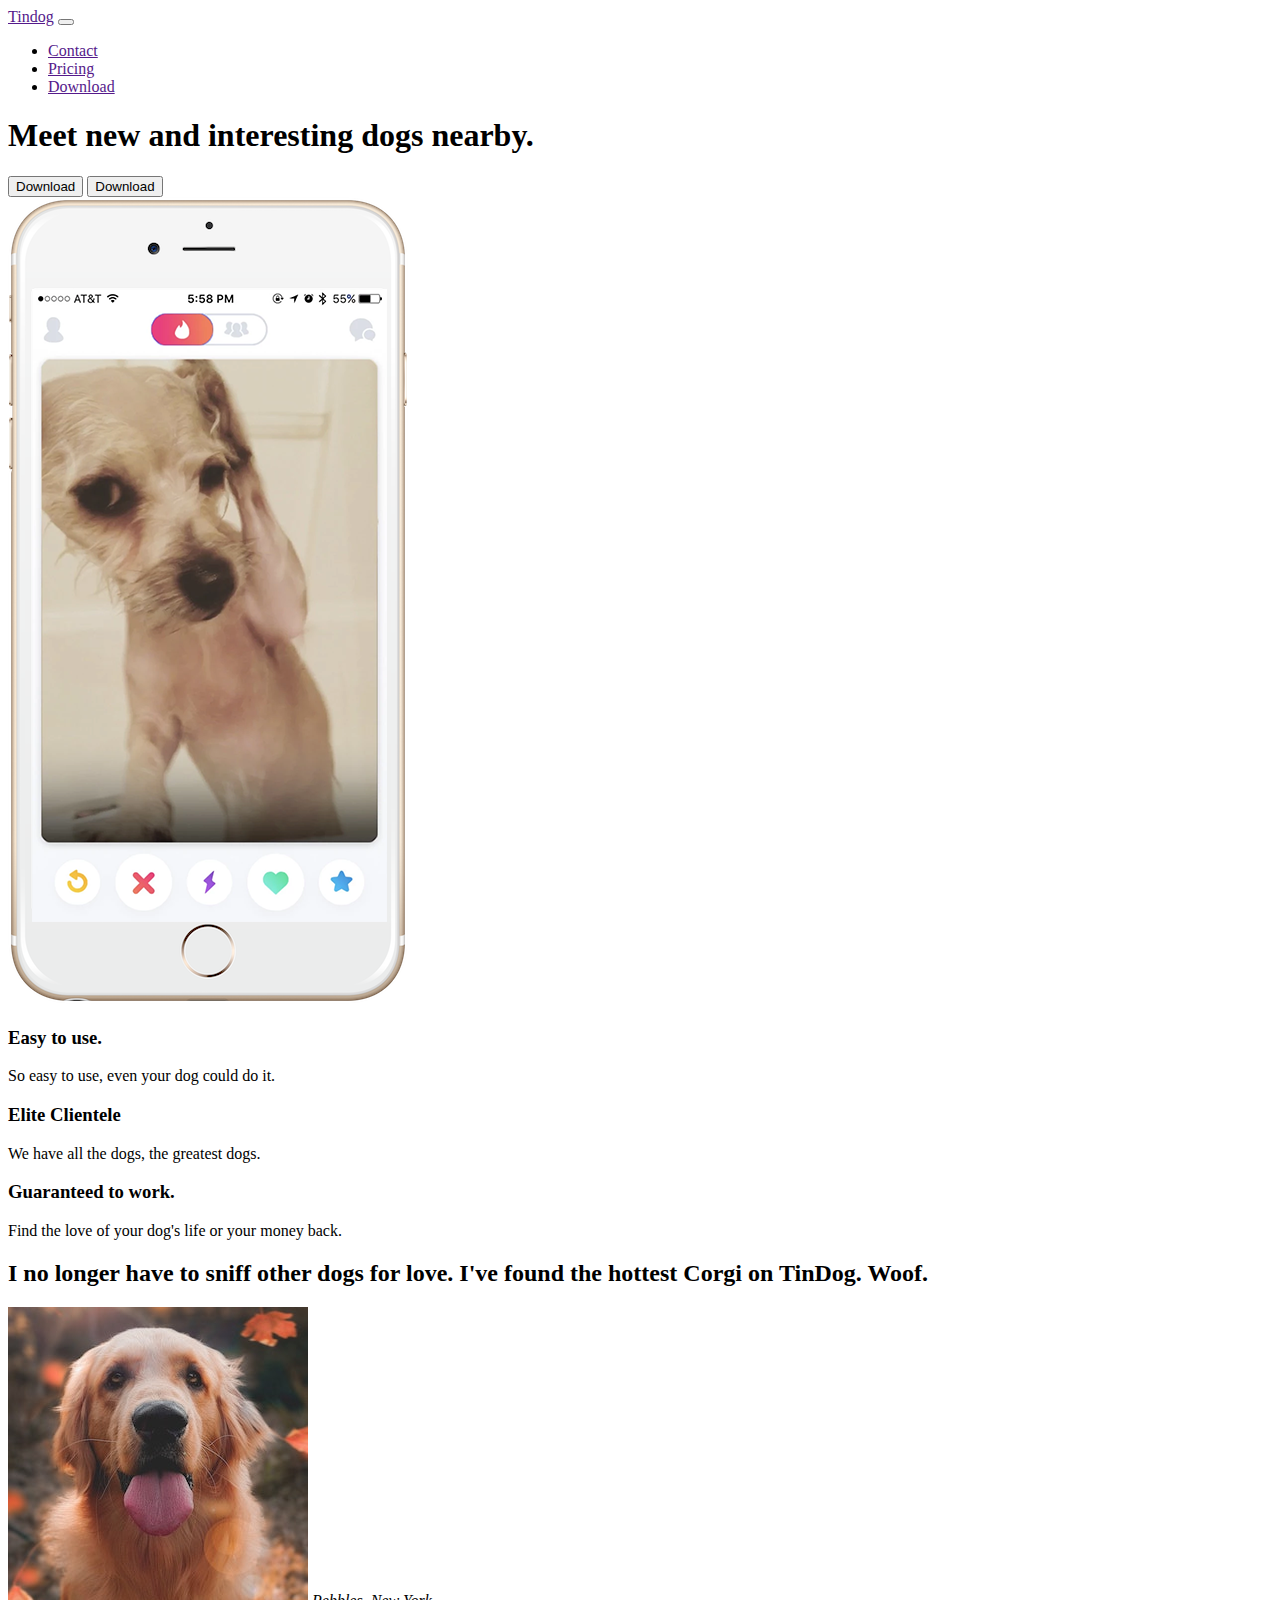
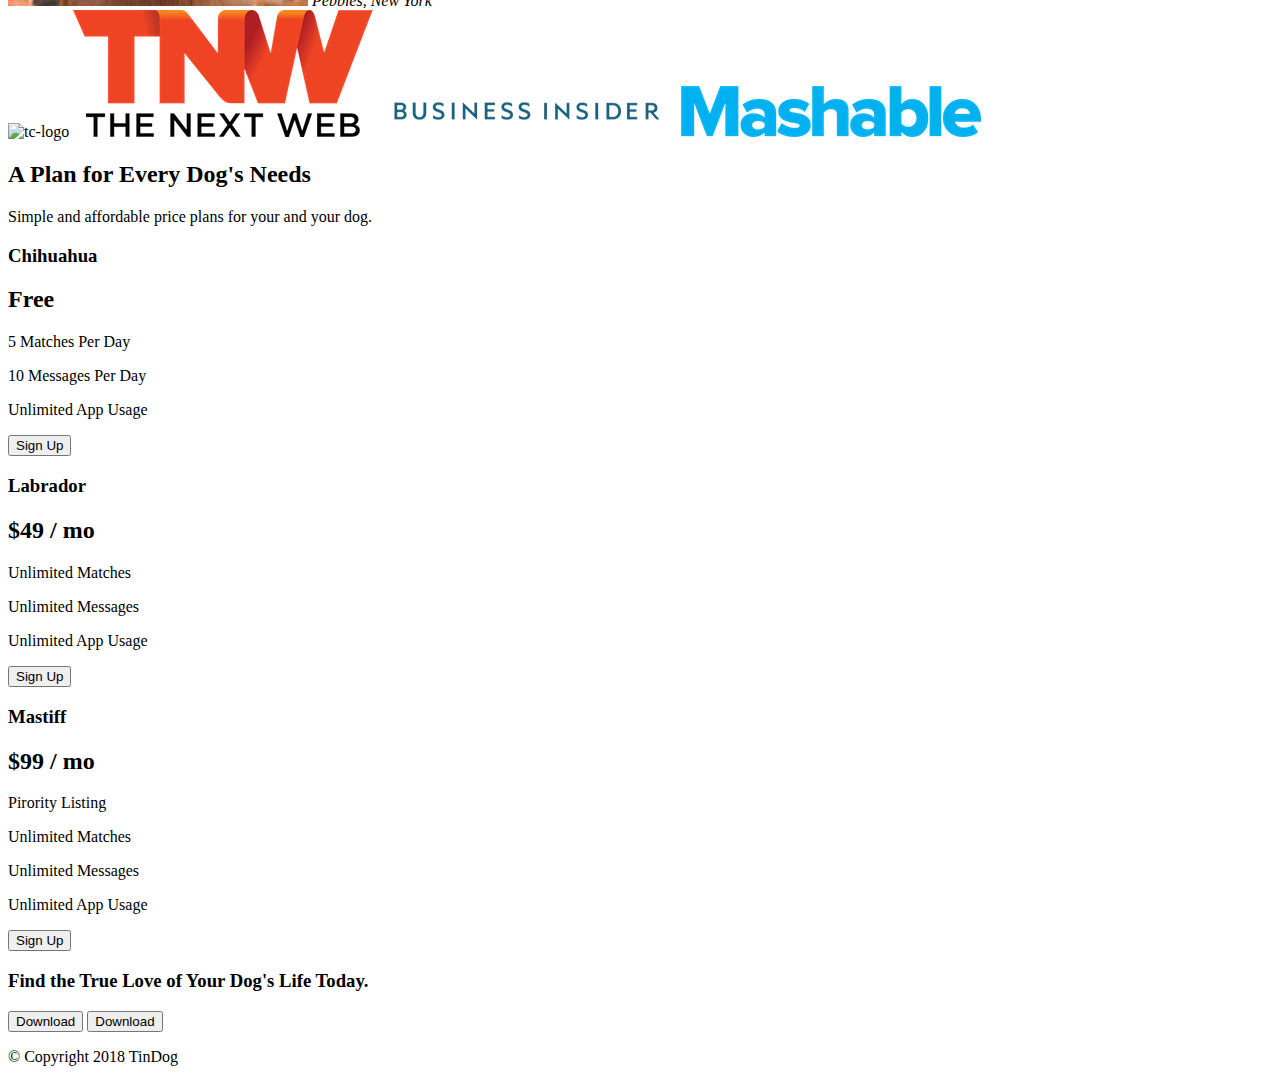
==== 3rd Project/TinDog-Start-master/index.html @ 148308a0 "web" ====
<!DOCTYPE html>
<html>

<head>
  <meta charset="utf-8">
  <title>TinDog</title>
  <link rel="stylesheet" href="css/styles.css">
  
  <!--CSS files added from ootstrap-->
  <link rel="stylesheet" href="D:\Web and App development\My-Web-and-App-Development-Journey\Bootstrap CSS & Js\css\bootstrap.css">

   <!-- Javascript code from Bootstrap-->
  <script src="https://code.jquery.com/jquery-3.5.1.slim.min.js" integrity="sha384-DfXdz2htPH0lsSSs5nCTpuj/zy4C+OGpamoFVy38MVBnE+IbbVYUew+OrCXaRkfj" crossorigin="anonymous"></script>
<script src="https://cdn.jsdelivr.net/npm/bootstrap@4.5.3/dist/js/bootstrap.bundle.min.js" integrity="sha384-ho+j7jyWK8fNQe+A12Hb8AhRq26LrZ/JpcUGGOn+Y7RsweNrtN/tE3MoK7ZeZDyx" crossorigin="anonymous"></script>

</head>

<body>

  <section id="title">

  <!-- Nav Bar -->
  <nav class="navbar bg-dark navbar-expand-lg navbar-dark">
    <a class="navbar-brand" href="">Tindog</a>
     <button class="navbar-toggler" type="button" data-toggle="collapse" data-target="#navbarSupportedContent" aria-controls="navbarSupportedContent" aria-expanded="false" aria-label="Toggle navigation">
    <span class="navbar-toggler-icon"></span>
  </button>
  <div class="collapse navbar-collapse" id="navbarSupportedContent">
    <ul class="navbar-nav ml-auto">
        <li class="nav-item">
            <a class="nav-link" href="">Contact</a>
        </li>
        <li class="nav-item">
            <a class="nav-link" href="">Pricing</a>
        </li>
        <li class="nav-item">
            <a class="nav-link" href="">Download</a>
        </li>
    </ul>
  </div>
  </nav>


    <!-- Title -->

    <div>
      <h1>Meet new and interesting dogs nearby.</h1>
      <button type="button">Download</button>
      <button type="button">Download</button>
    </div>
    <div>
      <img src="images/iphone6.png" alt="iphone-mockup">
    </div>

  </section>


  <!-- Features -->

  <section id="features">

    <h3>Easy to use.</h3>
    <p>So easy to use, even your dog could do it.</p>

    <h3>Elite Clientele</h3>
    <p>We have all the dogs, the greatest dogs.</p>

    <h3>Guaranteed to work.</h3>
    <p>Find the love of your dog's life or your money back.</p>

  </section>


  <!-- Testimonials -->

  <section id="testimonials">

    <h2>I no longer have to sniff other dogs for love. I've found the hottest Corgi on TinDog. Woof.</h2>
    <img src="images/dog-img.jpg" alt="dog-profile">
    <em>Pebbles, New York</em>

    <!-- <h2 class="testimonial-text">My dog used to be so lonely, but with TinDog's help, they've found the love of their life. I think.</h2>
    <img class="testimonial-image" src="images/lady-img.jpg" alt="lady-profile">
    <em>Beverly, Illinois</em> -->

  </section>


  <!-- Press -->

  <section id="press">
    <img src="images/techcrunch.png" alt="tc-logo">
    <img src="images/tnw.png" alt="tnw-logo">
    <img src="images/bizinsider.png" alt="biz-insider-logo">
    <img src="images/mashable.png" alt="mashable-logo">

  </section>


  <!-- Pricing -->

  <section id="pricing">

    <h2>A Plan for Every Dog's Needs</h2>
    <p>Simple and affordable price plans for your and your dog.</p>


    <h3>Chihuahua</h3>
    <h2>Free</h2>
    <p>5 Matches Per Day</p>
    <p>10 Messages Per Day</p>
    <p>Unlimited App Usage</p>
    <button type="button">Sign Up</button>


    <h3>Labrador</h3>
    <h2>$49 / mo</h2>
    <p>Unlimited Matches</p>
    <p>Unlimited Messages</p>
    <p>Unlimited App Usage</p>
    <button type="button">Sign Up</button>


    <h3>Mastiff</h3>
    <h2>$99 / mo</h2>
    <p>Pirority Listing</p>
    <p>Unlimited Matches</p>
    <p>Unlimited Messages</p>
    <p>Unlimited App Usage</p>
    <button type="button">Sign Up</button>

  </section>


  <!-- Call to Action -->

  <section id="cta">

    <h3>Find the True Love of Your Dog's Life Today.</h3>
    <button type="button">Download</button>
    <button type="button">Download</button>

  </section>


  <!-- Footer -->

  <footer id="footer">

    <p>© Copyright 2018 TinDog</p>

  </footer>


</body>

</html>
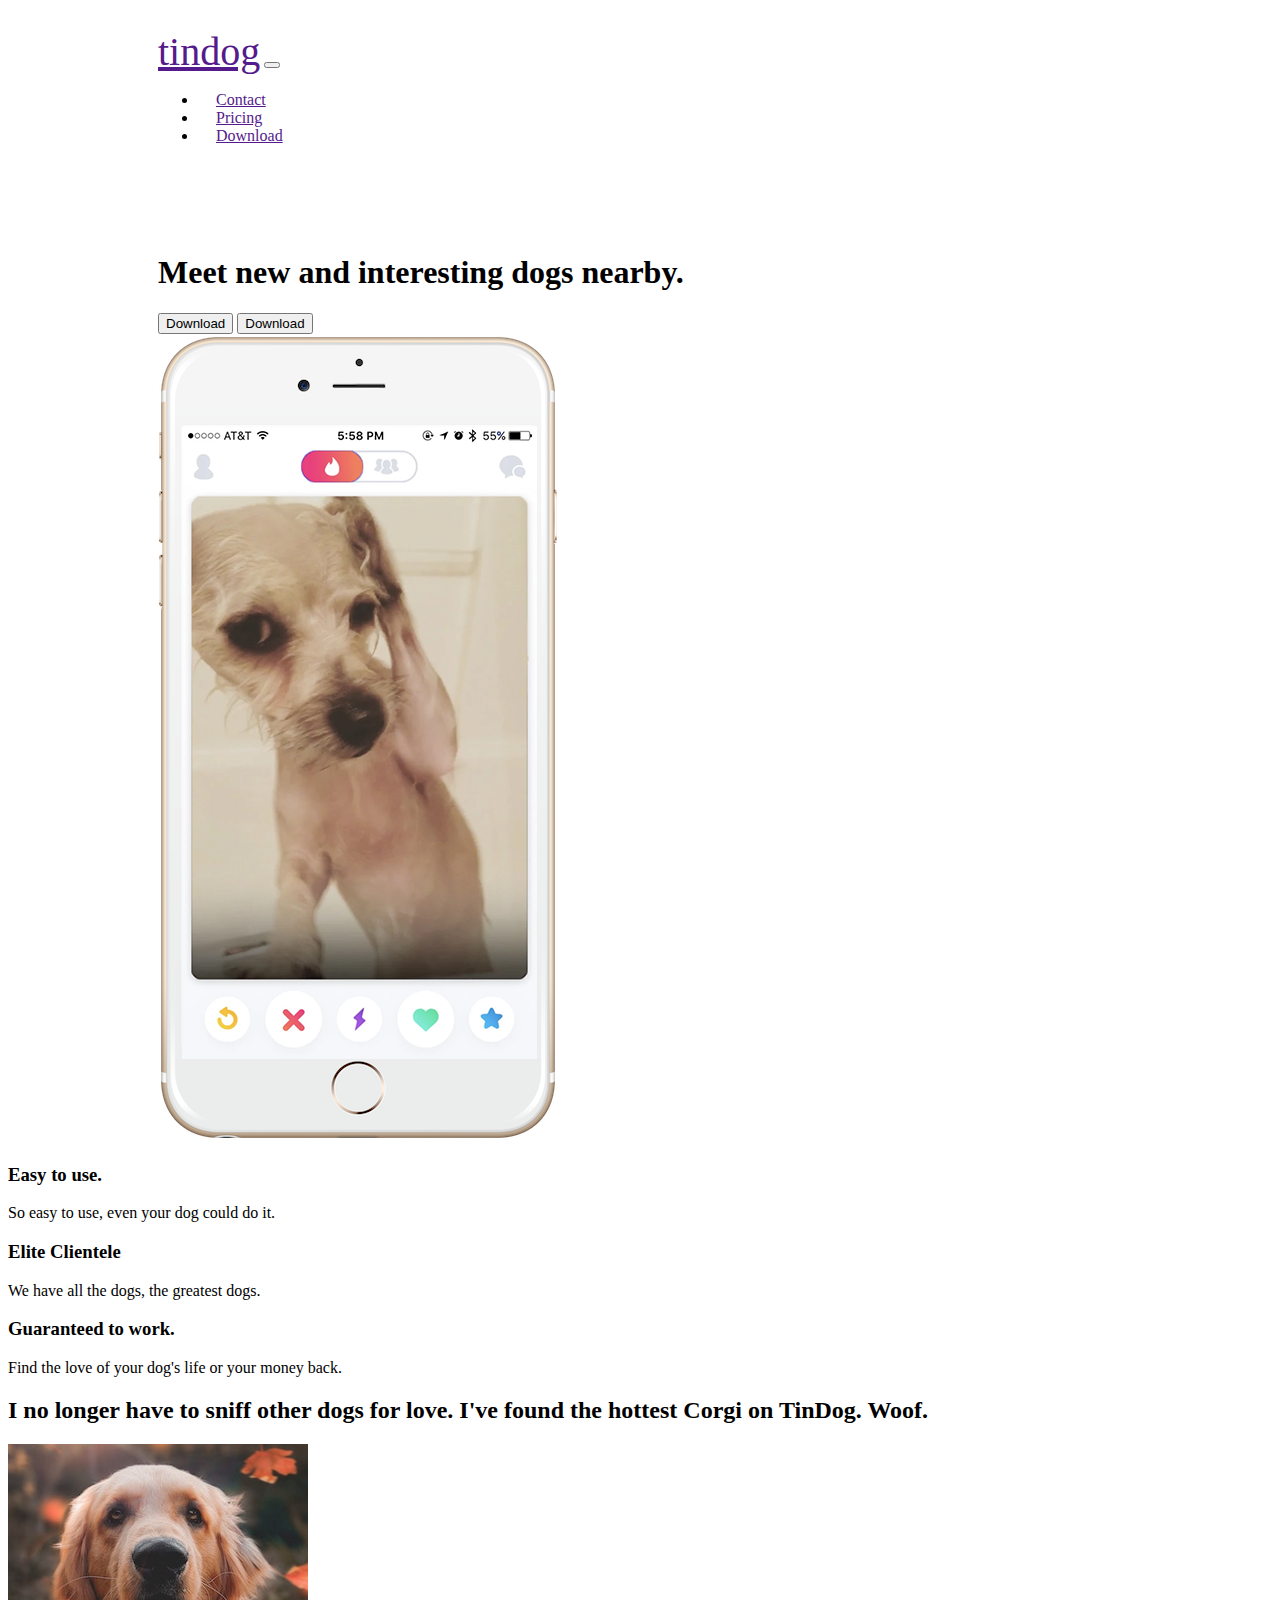
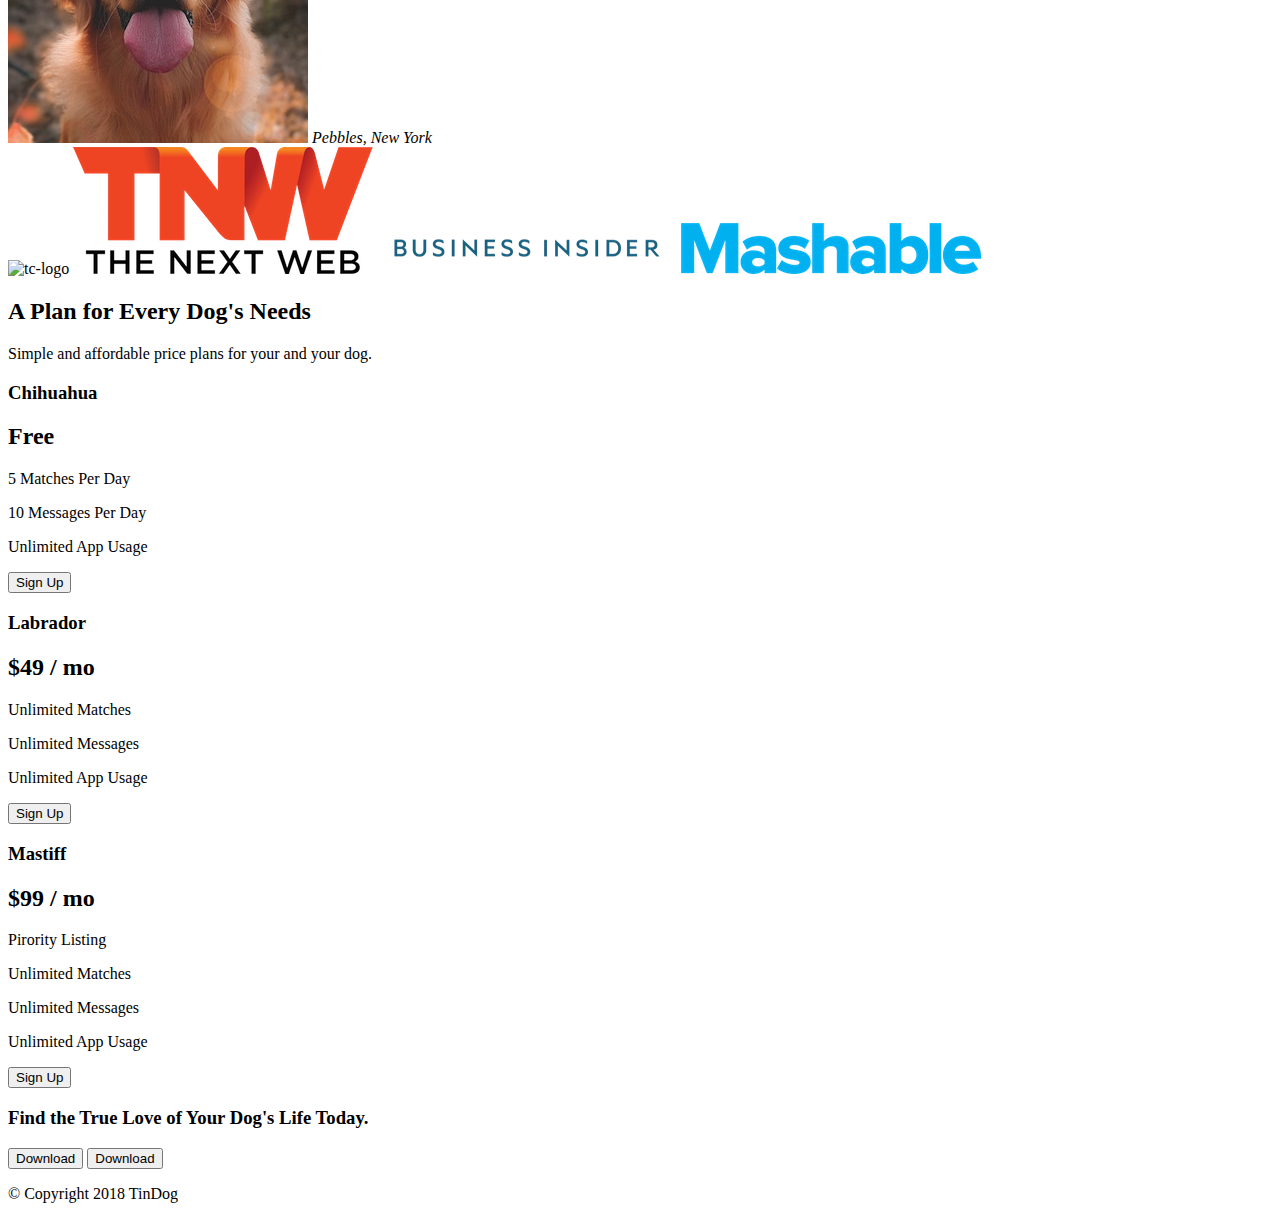
==== commit 05528139: "web" ====
--- a/3rd Project/TinDog-Start-master/index.html
+++ b/3rd Project/TinDog-Start-master/index.html
@@ -4,54 +4,85 @@
 <head>
   <meta charset="utf-8">
   <title>TinDog</title>
-  <link rel="stylesheet" href="css/styles.css">
-  
+
+
+
+  <link rel="stylesheet" href="D:\Web and App development\My-Web-and-App-Development-Journey\3rd Project\TinDog-Start-master\css\styles.css">
+
   <!--CSS files added from ootstrap-->
   <link rel="stylesheet" href="D:\Web and App development\My-Web-and-App-Development-Journey\Bootstrap CSS & Js\css\bootstrap.css">
 
-   <!-- Javascript code from Bootstrap-->
+
+
+  <link rel="preconnect" href="https://fonts.gstatic.com">
+  <link rel="preconnect" href="https://fonts.gstatic.com">
+
+  <!--Google fonts-->
+  <link href="https://fonts.googleapis.com/css2?family=Montserrat:wght@900&display=swap" rel="stylesheet">
+  <link href="https://fonts.googleapis.com/css2?family=Ubuntu:ital,wght@1,300&display=swap" rel="stylesheet">
+
+  <!--Fontawesome script-->
+  <script src="https://kit.fontawesome.com/4eb71915b3.js" crossorigin="anonymous"></script>
+  <!-- Javascript code from Bootstrap-->
+
   <script src="https://code.jquery.com/jquery-3.5.1.slim.min.js" integrity="sha384-DfXdz2htPH0lsSSs5nCTpuj/zy4C+OGpamoFVy38MVBnE+IbbVYUew+OrCXaRkfj" crossorigin="anonymous"></script>
-<script src="https://cdn.jsdelivr.net/npm/bootstrap@4.5.3/dist/js/bootstrap.bundle.min.js" integrity="sha384-ho+j7jyWK8fNQe+A12Hb8AhRq26LrZ/JpcUGGOn+Y7RsweNrtN/tE3MoK7ZeZDyx" crossorigin="anonymous"></script>
+  <script src="https://cdn.jsdelivr.net/npm/bootstrap@4.5.3/dist/js/bootstrap.bundle.min.js" integrity="sha384-ho+j7jyWK8fNQe+A12Hb8AhRq26LrZ/JpcUGGOn+Y7RsweNrtN/tE3MoK7ZeZDyx" crossorigin="anonymous"></script>
+
 
 </head>
 
+
+
 <body>
 
   <section id="title">
 
-  <!-- Nav Bar -->
-  <nav class="navbar bg-dark navbar-expand-lg navbar-dark">
-    <a class="navbar-brand" href="">Tindog</a>
-     <button class="navbar-toggler" type="button" data-toggle="collapse" data-target="#navbarSupportedContent" aria-controls="navbarSupportedContent" aria-expanded="false" aria-label="Toggle navigation">
-    <span class="navbar-toggler-icon"></span>
-  </button>
-  <div class="collapse navbar-collapse" id="navbarSupportedContent">
-    <ul class="navbar-nav ml-auto">
-        <li class="nav-item">
-            <a class="nav-link" href="">Contact</a>
-        </li>
-        <li class="nav-item">
-            <a class="nav-link" href="">Pricing</a>
-        </li>
-        <li class="nav-item">
-            <a class="nav-link" href="">Download</a>
-        </li>
-    </ul>
-  </div>
-  </nav>
-
-
-    <!-- Title -->
-
-    <div>
-      <h1>Meet new and interesting dogs nearby.</h1>
-      <button type="button">Download</button>
-      <button type="button">Download</button>
+    <div class="container-fluid" style="
+      padding-left: 150px;
+      padding-top: 20px;
+      border-top-width: 50px;
+      padding-right: 80px;">
+
+      <!-- Nav Bar -->
+      <nav class="navbar  navbar-expand-lg navbar-dark" style="padding-bottom: 4.5rem;">
+        <a class="navbar-brand" href="" style="font-size: 2.5rem;"> tindog</a>
+        <button class="navbar-toggler" type="button" data-toggle="collapse" data-target="#navbarSupportedContent" aria-controls="navbarSupportedContent" aria-expanded="false" aria-label="Toggle navigation">
+          <span class="navbar-toggler-icon"></span>
+        </button>
+        <div class="collapse navbar-collapse" id="navbarSupportedContent">
+          <ul class="navbar-nav ml-auto">
+            <li class="nav-item">
+              <a class="nav-link" href="" style="padding: 0 18px;font-family:" Montserrat";">Contact</a>
+            </li>
+            <li class="nav-item">
+              <a class="nav-link" href="" style="padding :0 18px;font-family:" Montserrat"">Pricing</a>
+            </li>
+            <li class="nav-item">
+              <a class="nav-link" href="" style="padding: 0 18px;font-family:" Montserrat"">Download</a>
+            </li>
+          </ul>
+        </div>
+      </nav>
+
+
+      <!-- Title -->
+
+      <div class="row">
+        <div class="col-lg-6  col-md-12 col-sm-12">
+          <h1 class="head">Meet new and interesting dogs nearby.</h1>
+          <button type="button" class="btn btn-dark btn-lg download-button"><i class="fab fa-apple"></i> Download</button>
+          <button type="button" class="btn btn-outline-light btn-lg download-button"><i class="fab fa-google-play"></i> Download</button>
+        </div>
+
+        <div class="col-lg-6  col-md-12 col-sm-12">
+          <img class="title-image" src="images/iphone6.png" alt="iphone-mockup">
+        </div>
+      </div>
     </div>
-    <div>
-      <img src="images/iphone6.png" alt="iphone-mockup">
+
+
+
     </div>
-
   </section>
 
 
@@ -59,15 +90,27 @@
 
   <section id="features">
 
-    <h3>Easy to use.</h3>
-    <p>So easy to use, even your dog could do it.</p>
-
-    <h3>Elite Clientele</h3>
-    <p>We have all the dogs, the greatest dogs.</p>
-
-    <h3>Guaranteed to work.</h3>
-    <p>Find the love of your dog's life or your money back.</p>
-
+    <div class="row">
+
+
+      <div class="feature-box col-lg-4">
+        <i class="fas fa-check-circle"></i>
+        <h3>Easy to use.</h3>
+        <p>So easy to use, even your dog could do it.</p>
+      </div>
+
+      <div class="feature-box col-lg-4">
+        <i class="fas fa-bullseye"></i>
+        <h3>Elite Clientele</h3>
+        <p>We have all the dogs, the greatest dogs.</p>
+      </div>
+
+      <div class="feature-box col-lg-4">
+        <i class="fas fa-heart"></i>
+        <h3>Guaranteed to work.</h3>
+        <p>Find the love of your dog's life or your money back.</p>
+      </div>
+    </div>
   </section>
 
 
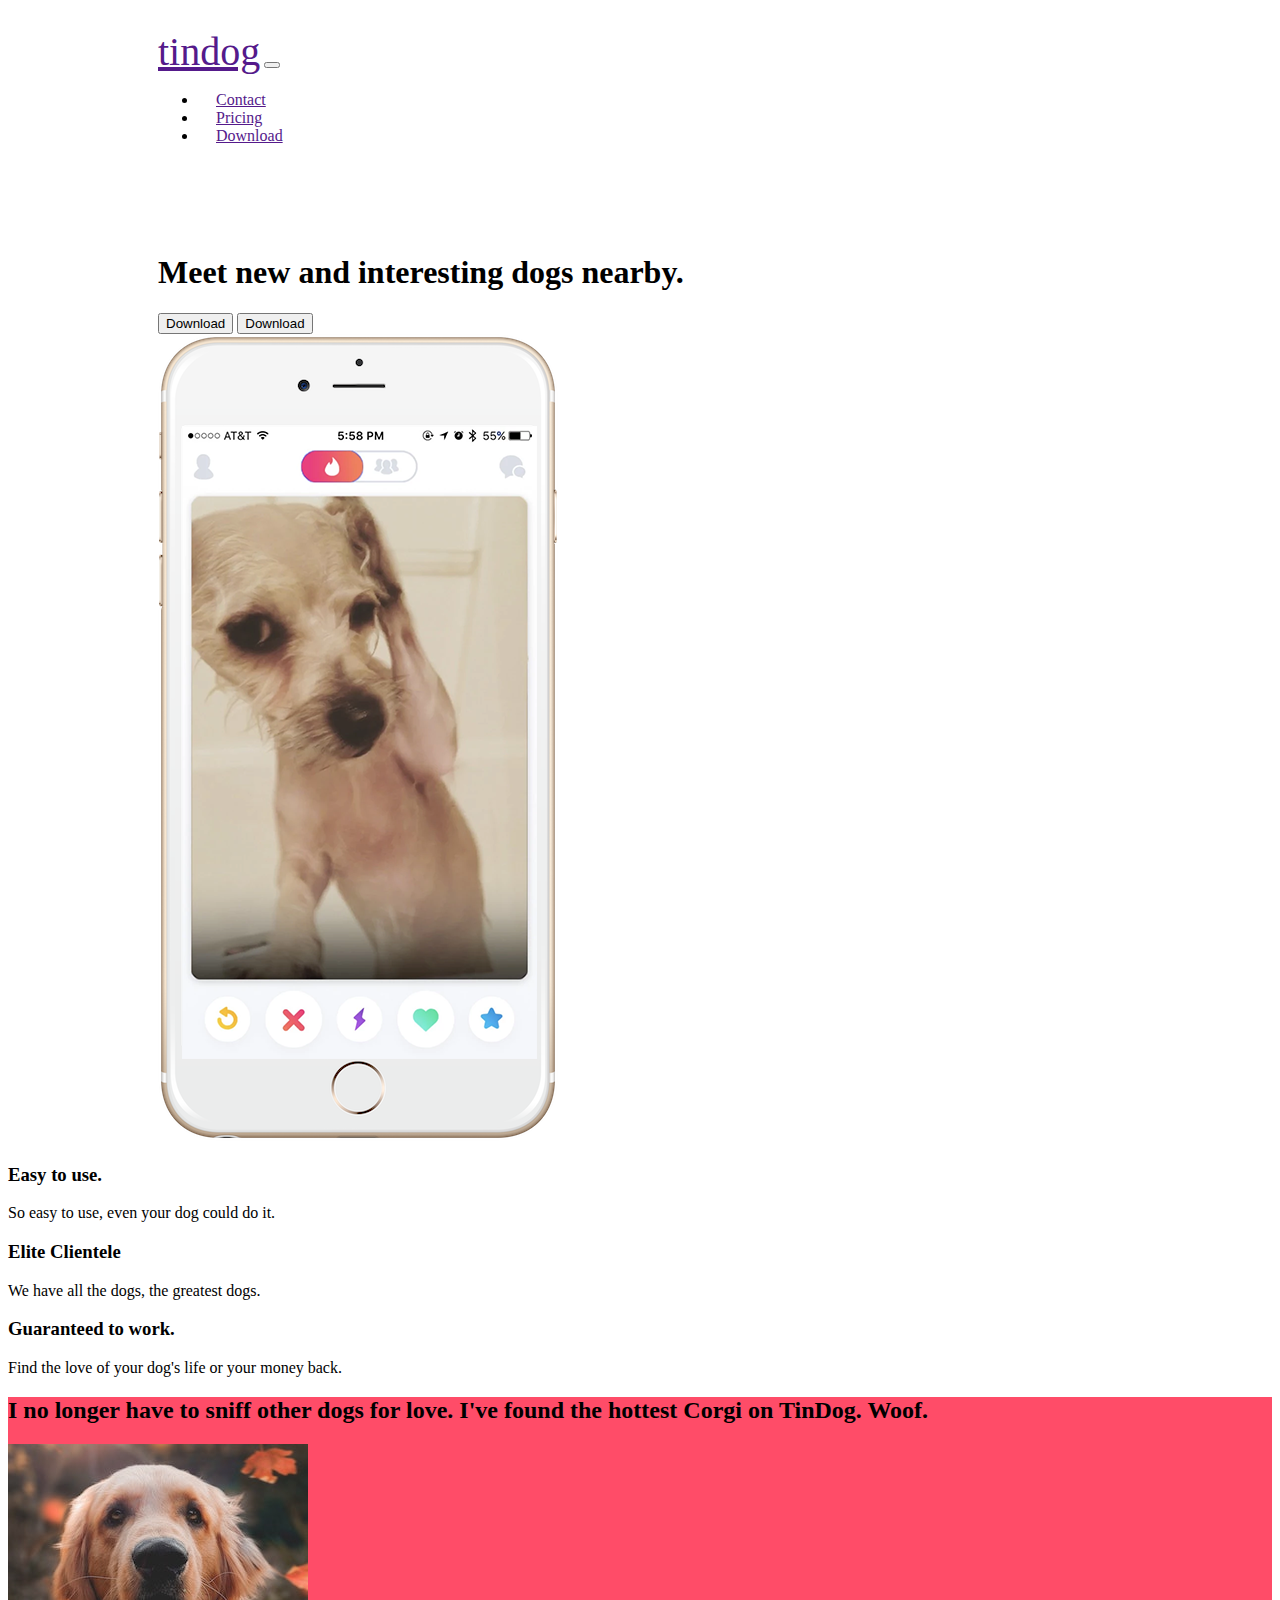
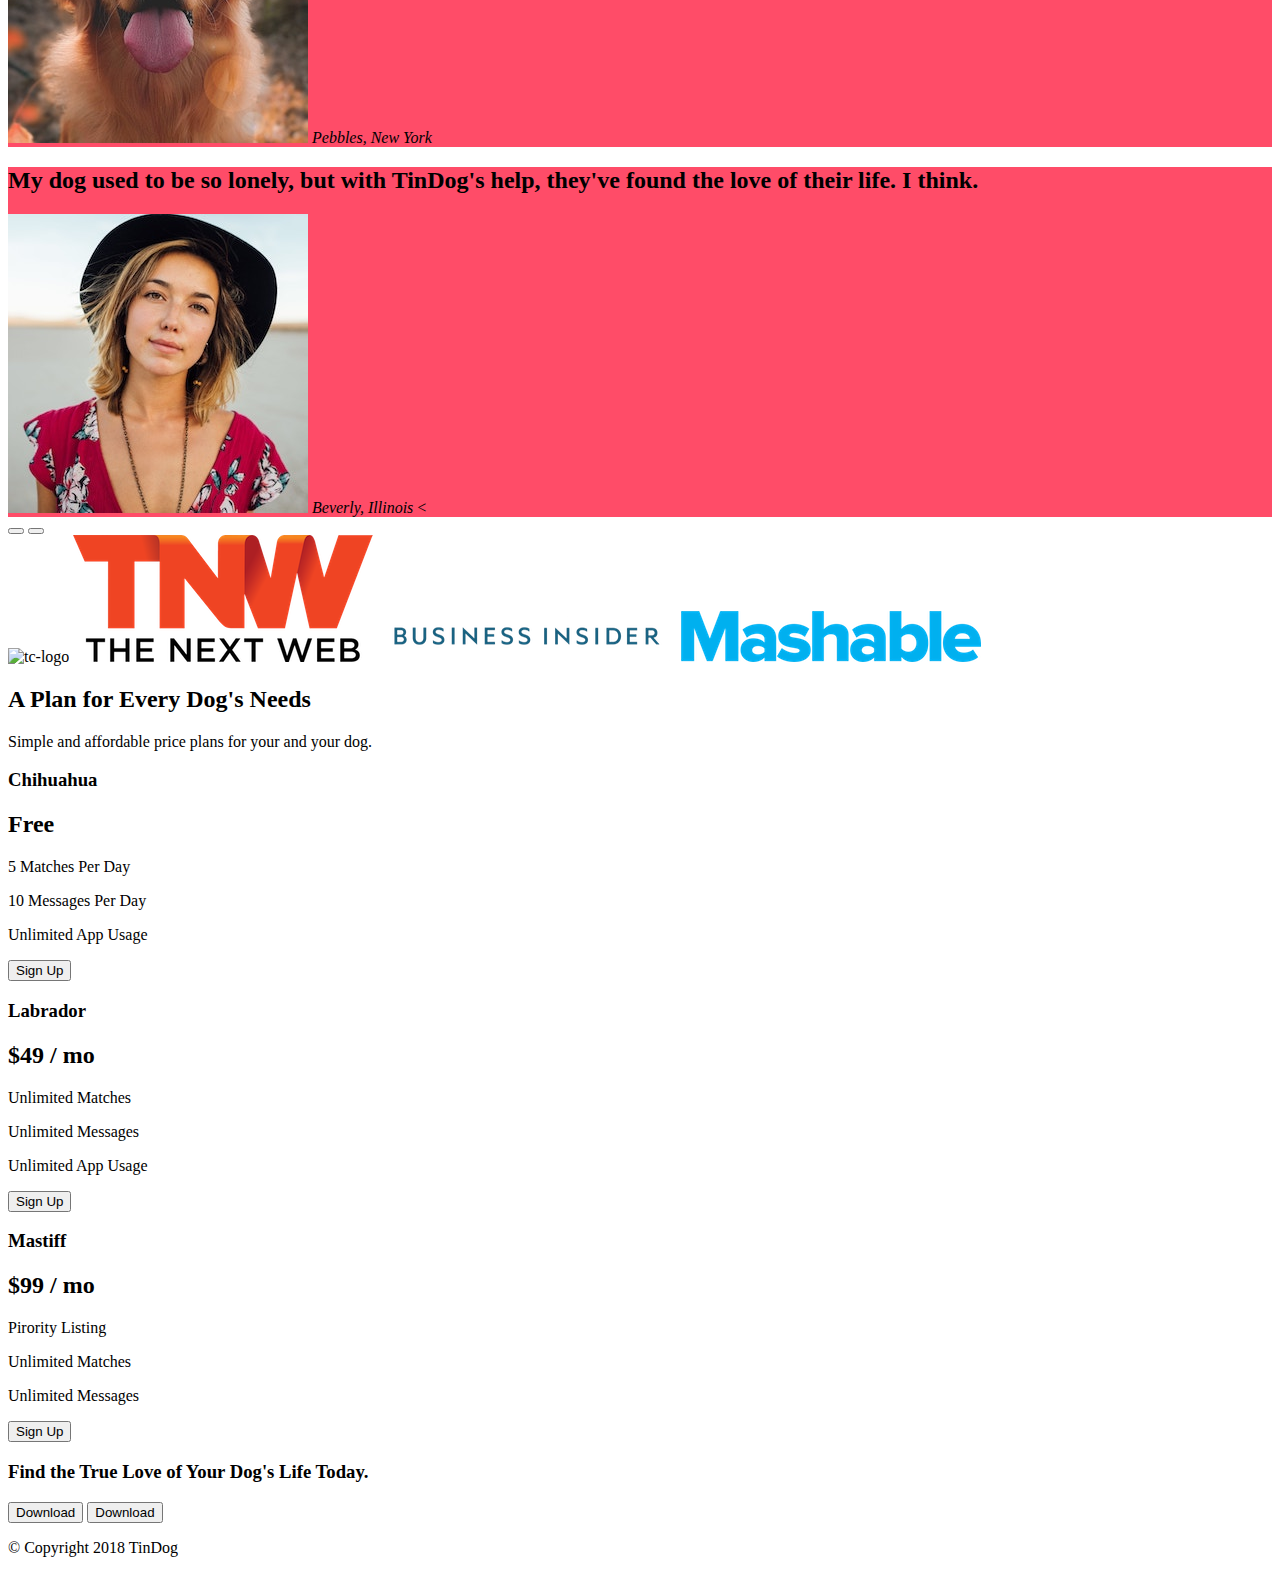
==== commit 736b026d: "Web" ====
--- a/3rd Project/TinDog-Start-master/index.html
+++ b/3rd Project/TinDog-Start-master/index.html
@@ -94,19 +94,19 @@
 
 
       <div class="feature-box col-lg-4">
-        <i class="fas fa-check-circle"></i>
+        <i class="icon fas fa-check-circle fa-4x"></i>
         <h3>Easy to use.</h3>
         <p>So easy to use, even your dog could do it.</p>
       </div>
 
       <div class="feature-box col-lg-4">
-        <i class="fas fa-bullseye"></i>
+        <i class="icon fas fa-bullseye fa-4x"></i>
         <h3>Elite Clientele</h3>
         <p>We have all the dogs, the greatest dogs.</p>
       </div>
 
       <div class="feature-box col-lg-4">
-        <i class="fas fa-heart"></i>
+        <i class="icon fas fa-heart fa-4x"></i>
         <h3>Guaranteed to work.</h3>
         <p>Find the love of your dog's life or your money back.</p>
       </div>
@@ -118,24 +118,47 @@
 
   <section id="testimonials">
 
-    <h2>I no longer have to sniff other dogs for love. I've found the hottest Corgi on TinDog. Woof.</h2>
-    <img src="images/dog-img.jpg" alt="dog-profile">
-    <em>Pebbles, New York</em>
-
-    <!-- <h2 class="testimonial-text">My dog used to be so lonely, but with TinDog's help, they've found the love of their life. I think.</h2>
-    <img class="testimonial-image" src="images/lady-img.jpg" alt="lady-profile">
-    <em>Beverly, Illinois</em> -->
-
+    <div id="testimonial-carousel" class="carousel slide" data-ride="false" data-interval="100000" data-pause="hover">
+
+
+      <div class="carousel-inner">
+        <div class="carousel-item active" style="background-color:#ff4c68;">
+          <h2>I no longer have to sniff other dogs for love. I've found the hottest Corgi on TinDog. Woof.</h2>
+          <img class="testimonial-image" src="images/dog-img.jpg" alt="dog-profile">
+          <em>Pebbles, New York</em>
+
+
+        </div>
+
+
+        <div class="carousel-item" style="background-color:#ff4c68;">
+          <h2 class="testimonial-text">My dog used to be so lonely, but with TinDog's help, they've found the love of their life. I think.</h2>
+          <img class="testimonial-image" src="images/lady-img.jpg" alt="lady-profile">
+          <em>Beverly, Illinois</em>
+
+          < </div>
+
+        </div>
+        <button class="carousel-control-prev" type="button" data-target="#testimonial-carousel" data-slide="prev">
+          <span class="carousel-control-prev-icon"></span>
+
+        </button>
+        <button class="carousel-control-next" type="button" data-target="#testimonial-carousel" data-slide="next">
+          <span class="carousel-control-next-icon"></span>
+
+        </button>
+
+      </div>
   </section>
 
 
   <!-- Press -->
 
   <section id="press">
-    <img src="images/techcrunch.png" alt="tc-logo">
-    <img src="images/tnw.png" alt="tnw-logo">
-    <img src="images/bizinsider.png" alt="biz-insider-logo">
-    <img src="images/mashable.png" alt="mashable-logo">
+    <img class="Press-logo" src="images/techcrunch.png" alt="tc-logo">
+    <img class="Press-logo" src="images/tnw.png" alt="tnw-logo">
+    <img class="Press-logo" src="images/bizinsider.png" alt="biz-insider-logo">
+    <img class="Press-logo" src="images/mashable.png" alt="mashable-logo">
 
   </section>
 
@@ -147,41 +170,88 @@
     <h2>A Plan for Every Dog's Needs</h2>
     <p>Simple and affordable price plans for your and your dog.</p>
 
-
-    <h3>Chihuahua</h3>
-    <h2>Free</h2>
-    <p>5 Matches Per Day</p>
-    <p>10 Messages Per Day</p>
-    <p>Unlimited App Usage</p>
-    <button type="button">Sign Up</button>
-
-
-    <h3>Labrador</h3>
-    <h2>$49 / mo</h2>
-    <p>Unlimited Matches</p>
-    <p>Unlimited Messages</p>
-    <p>Unlimited App Usage</p>
-    <button type="button">Sign Up</button>
-
-
-    <h3>Mastiff</h3>
-    <h2>$99 / mo</h2>
-    <p>Pirority Listing</p>
-    <p>Unlimited Matches</p>
-    <p>Unlimited Messages</p>
-    <p>Unlimited App Usage</p>
-    <button type="button">Sign Up</button>
-
-  </section>
+    <div class="card-deck">
+      <div class="row">
+        <div class="pricing-col col-lg-4 col-md-6">
+
+          <!--card 1-->
+          <div class="card">
+            <div class="card-header">
+              <h3>Chihuahua</h3>
+            </div>
+            <div class="card-body">
+              <h2>Free</h2>
+              <p>5 Matches Per Day</p>
+              <p>10 Messages Per Day</p>
+              <p>Unlimited App Usage</p>
+              <!--for making buttons big-->
+              <div class="d-grid gap-2 col-12 mx-auto">
+                <button type="button" class="btn btn-lg btn-block btn-outline-dark">Sign Up</button>
+              </div>
+            </div>
+          </div>
+        </div>
+
+
+
+        <div class="pricing-col col-lg-4 col-md-6">
+
+          <!--card 2-->
+          <div class="card">
+            <div class="card-header">
+              <h3>Labrador</h3>
+            </div>
+            <div class="card-body">
+              <h2>$49 / mo</h2>
+              <p>Unlimited Matches</p>
+              <p>Unlimited Messages</p>
+              <p>Unlimited App Usage</p>
+              <!--for making buttons big-->
+              <div class="d-grid gap-2 col-12 mx-auto">
+                <button type="button" class="btn btn-lg btn-block btn-dark">Sign Up</button>
+              </div>
+            </div>
+          </div>
+        </div>
+
+
+
+        <div class="pricing-col col-lg-4 col-md-12">
+
+          <!--card 3-->
+          <div class="card">
+            <div class="card-header">
+              <h3>Mastiff</h3>
+            </div>
+            <div class="card-body">
+              <h2>$99 / mo</h2>
+              <p>Pirority Listing</p>
+              <p>Unlimited Matches</p>
+              <p>Unlimited Messages</p>
+
+              <!--for making buttons big-->
+              <div class="d-grid gap-2 col-12 mx-auto">
+                <button type="button" class="btn btn-lg btn-block btn-dark">Sign Up</button>
+              </div>
+            </div>
+          </div>
+        </div>
+
+      </div>
+    </div>
+    </div>
+  </section>
+
+
 
 
   <!-- Call to Action -->
 
   <section id="cta">
 
-    <h3>Find the True Love of Your Dog's Life Today.</h3>
-    <button type="button">Download</button>
-    <button type="button">Download</button>
+    <h3 class="ctah">Find the True Love of Your Dog's Life Today.</h3>
+    <button type="button" class="btn btn-dark btn-lg download-button"><i class="fab fa-apple"></i> Download</button>
+    <button type="button" class="btn btn-outline-light btn-lg download-button"><i class="fab fa-google-play"></i> Download</button>
 
   </section>
 
@@ -189,6 +259,10 @@
   <!-- Footer -->
 
   <footer id="footer">
+    <i class="social fab fa-twitter"></i>
+    <i class="social fab fa-facebook-f"></i>
+    <i class="social fab fa-instagram"></i>
+    <i class="social fas fa-envelope"></i>
 
     <p>© Copyright 2018 TinDog</p>
 
